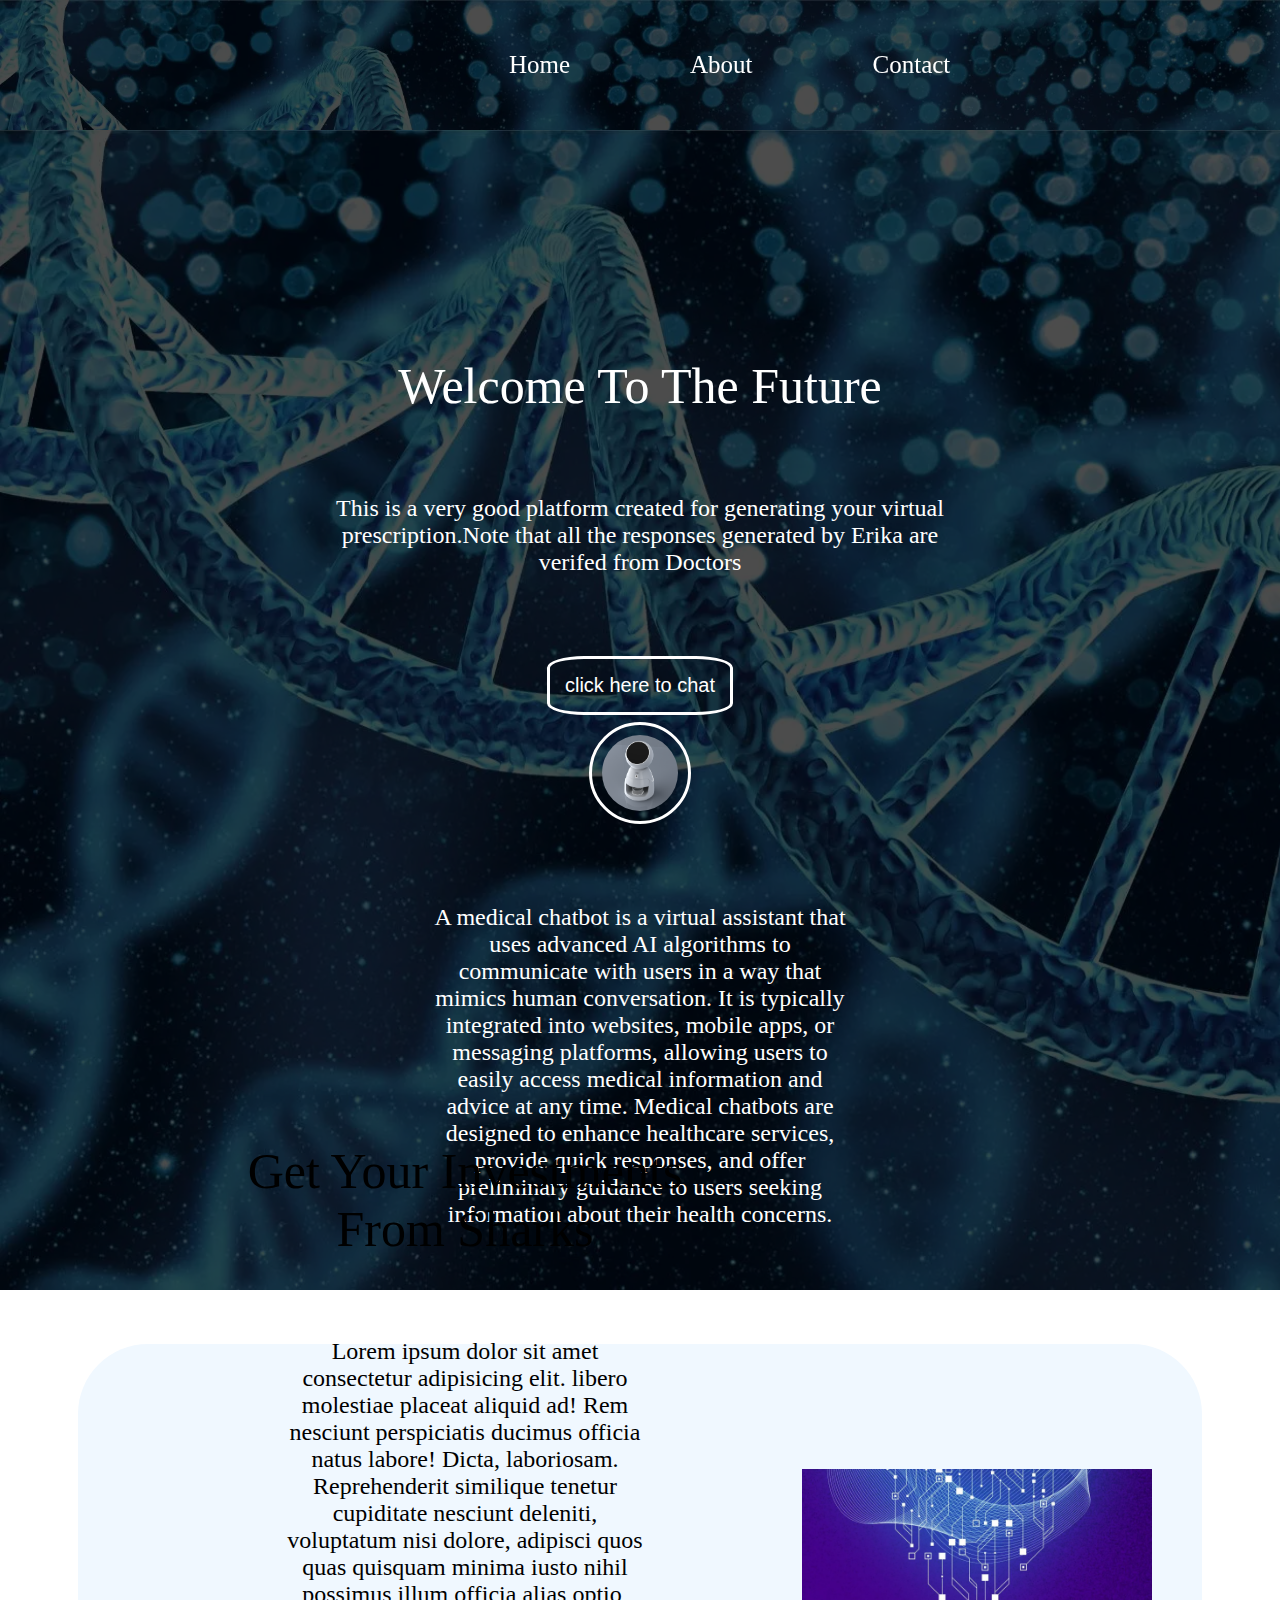
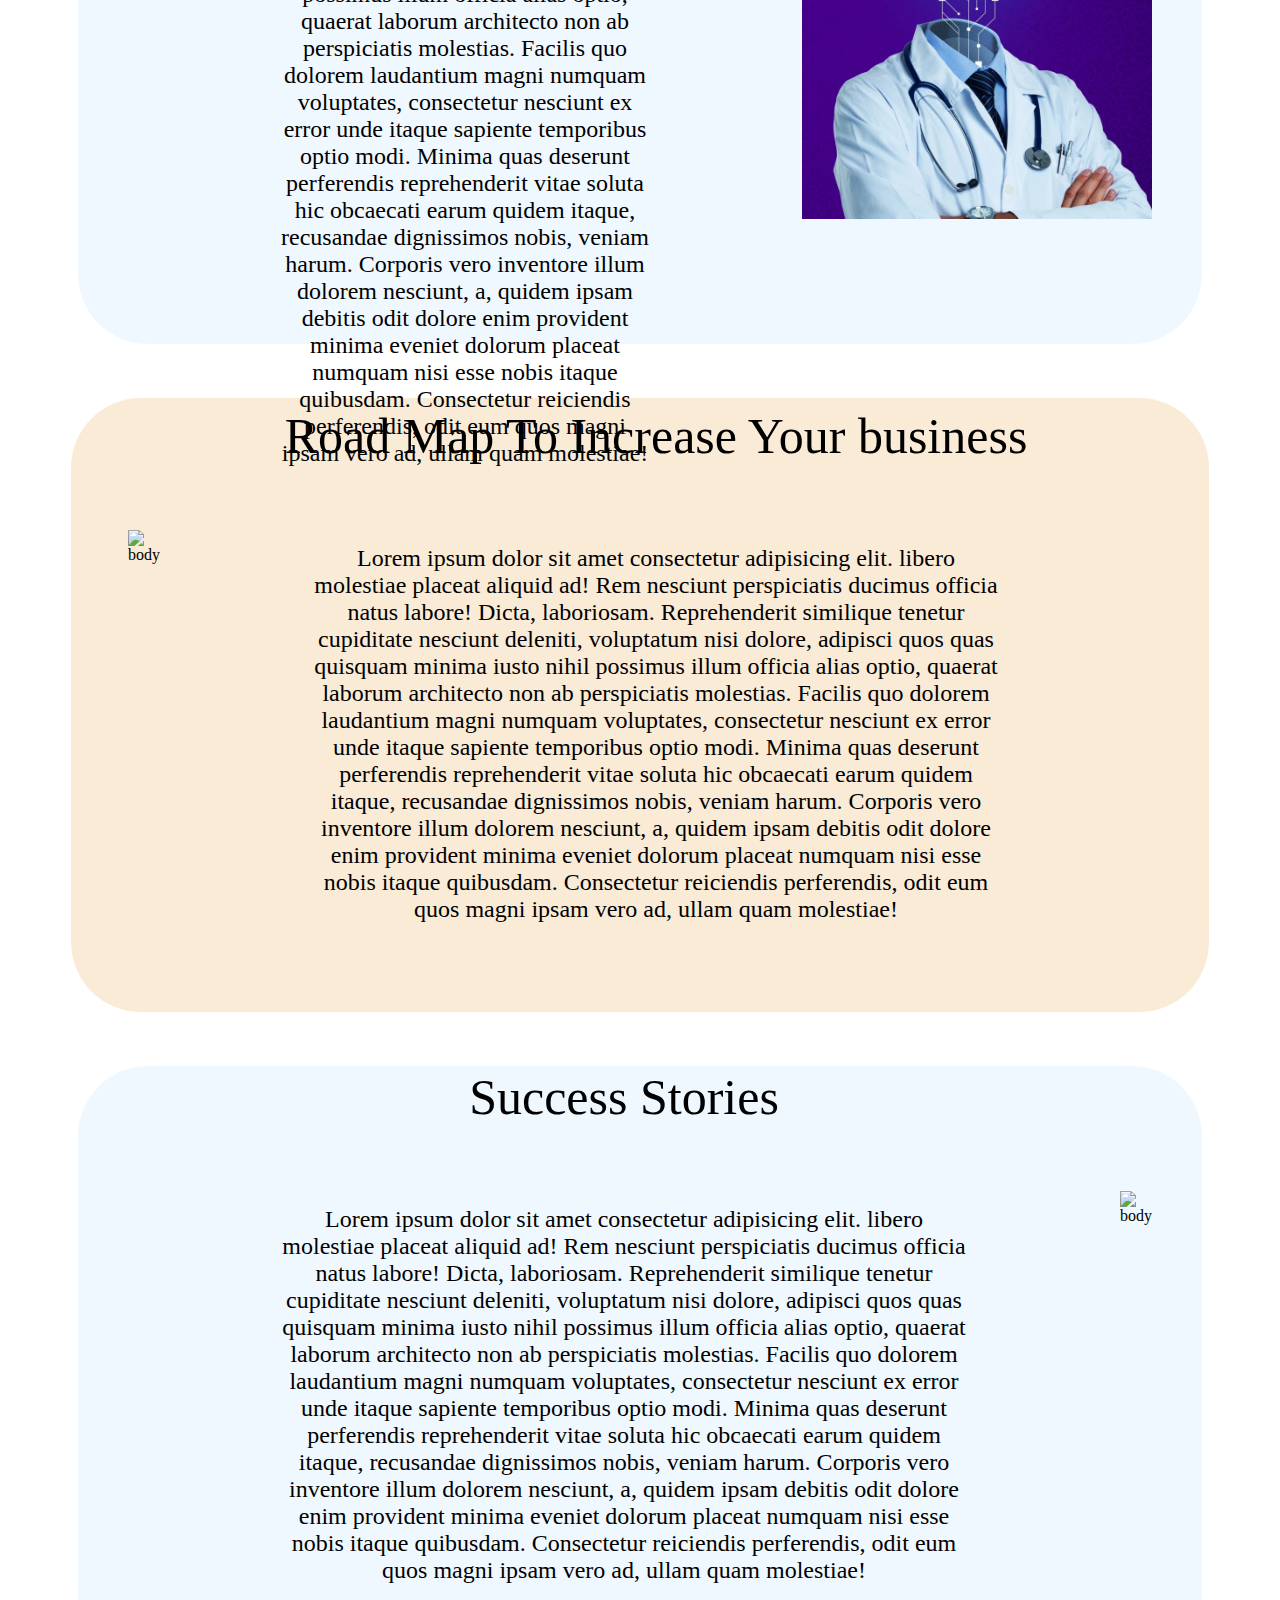
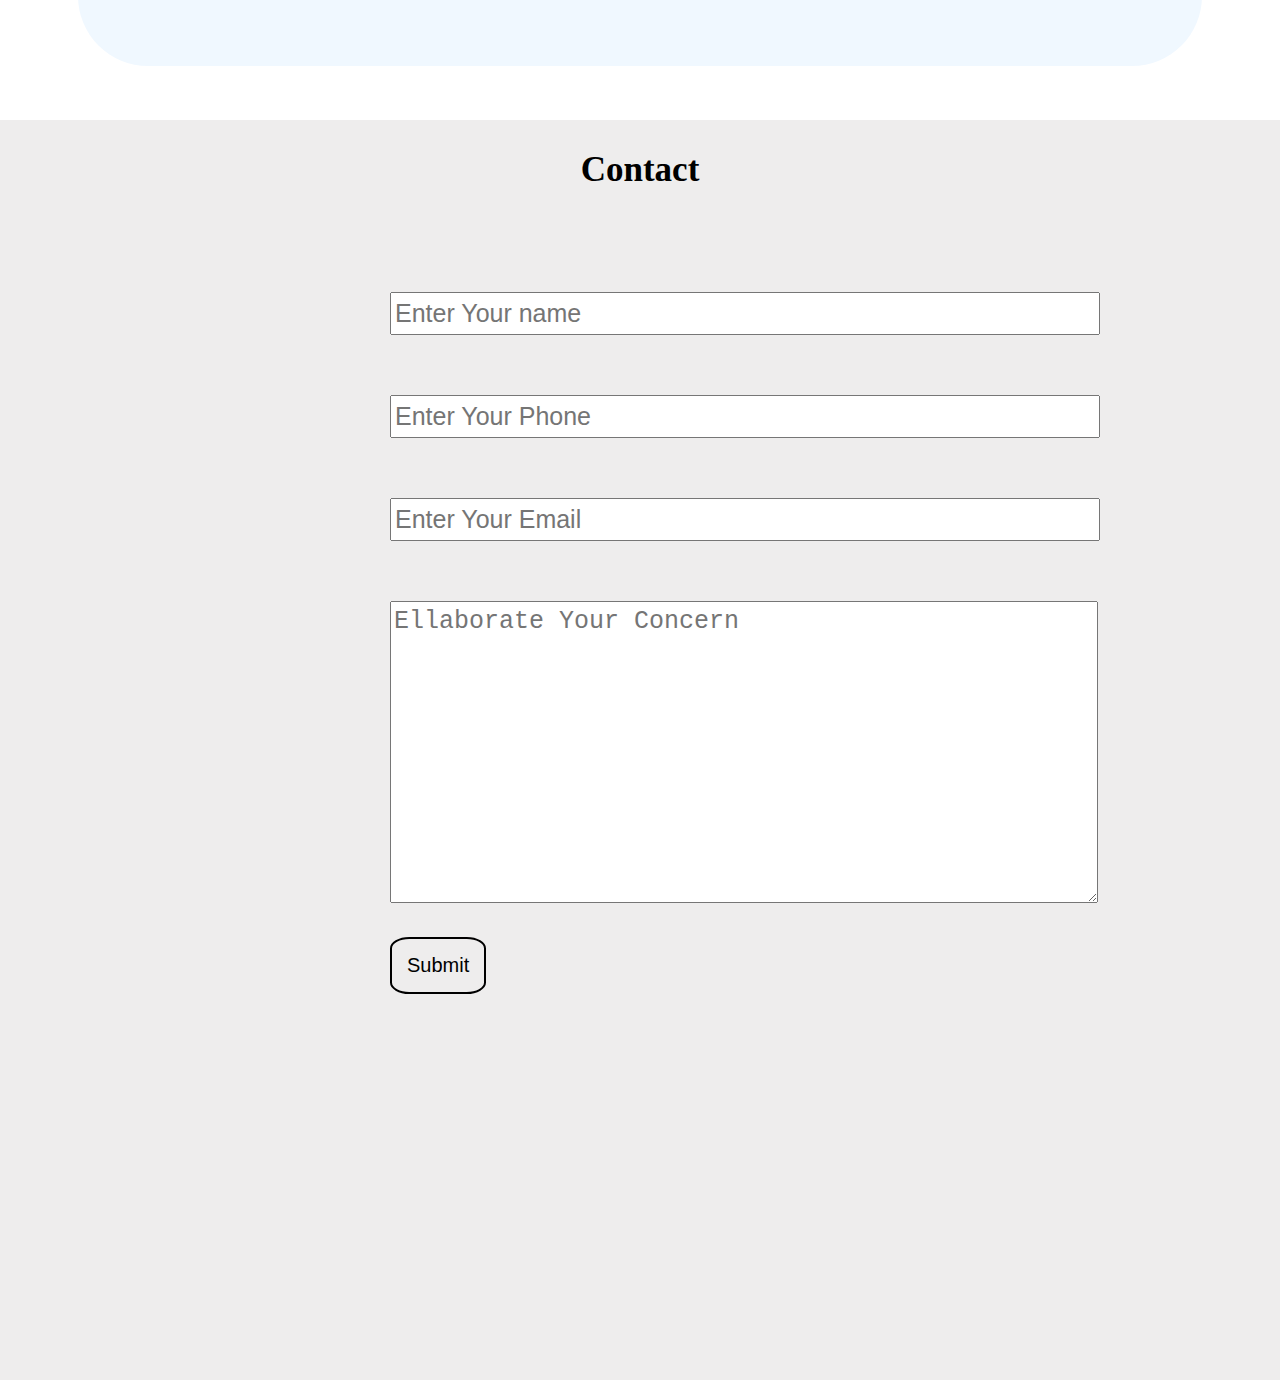
==== index.html @ d84e07f3 "Add files via upload" ====
<!DOCTYPE html>
<html lang="en">

<head>
    <meta charset="UTF-8">
    <meta name="viewport" content="width=device-width, initial-scale=1.0">
    <link rel="stylesheet" href="css/style.css">
    <link rel="stylesheet" href="https://cdnjs.cloudflare.com/ajax/libs/font-awesome/4.7.0/css/font-awesome.min.css">
    <title>Erika</title>
</head>
<body>
    <nav class="navbar background">
        <ul class="nav-list">
            <div class="logo"><img src="img/logo.jpg" alt="logo"></div>
            <li><a href="index.html" style="font-size:25px">Home</a></li>
            <li><a href="about.html" style="font-size:25px">About</a></li>
            <li><a href="#contact" style="font-size:25px">Contact</a></li>

        </ul>
        <div class="rightNav">
        </div>
    </nav>
    <section class="background firstSection">
        <div class="box-main">
            <div class="firsthalf">
                <p class="text-big">Welcome To The Future</p>
                <p class="text-small">This is a very good platform created for generating your virtual prescription.Note
                    that all the responses generated by Erika are verifed from Doctors </p>
                <div class="button">
                    <button class="btn"
                        onclick="window.location.href = 'https://colab.research.google.com/drive/1OBzU67ifyZQmqg3uUjRovOR-wBXW8RDv?authuser=1';">
                        click here to chat</button>
                </div>
            </div>
            <div class="secondHalf">
                <img src="img/body.png" alt="body">
                <p class="text-small">A medical chatbot is a virtual assistant that uses advanced AI algorithms to
                    communicate with users in a way that mimics human conversation. It is typically integrated into
                    websites, mobile apps, or messaging platforms, allowing users to easily access medical information
                    and advice at any time. Medical chatbots are designed to enhance healthcare services, provide quick
                    responses, and offer preliminary guidance to users seeking information about their health concerns.
                </p>
            </div>

        </div>
    </section>
    <br>
    <br>
    <br>
    <section class="secRight">
        <div class="paras">
            <p class="sectionTag text-big">Get Your Investments From Sharks</p>
            <p class="sectinSubTag text-small">Lorem ipsum dolor sit amet consectetur adipisicing elit. libero molestiae
                placeat aliquid ad! Rem nesciunt perspiciatis ducimus officia natus labore! Dicta, laboriosam.
                Reprehenderit similique tenetur cupiditate nesciunt deleniti, voluptatum nisi dolore, adipisci quos quas
                quisquam minima iusto nihil
                possimus illum officia alias optio, quaerat laborum architecto
                non ab perspiciatis molestias. Facilis quo dolorem laudantium
                magni numquam voluptates, consectetur nesciunt ex error unde
                itaque sapiente temporibus optio modi. Minima quas deserunt
                perferendis reprehenderit vitae soluta hic obcaecati earum
                quidem itaque, recusandae dignissimos nobis, veniam harum.
                Corporis vero inventore illum dolorem nesciunt, a, quidem ipsam
                debitis odit dolore enim provident minima eveniet dolorum
                placeat numquam nisi esse nobis itaque quibusdam. Consectetur
                reiciendis perferendis, odit eum quos magni ipsam vero ad,
                ullam quam molestiae!
            </p>
        </div>
        <div class="tumbnail">
            <img src="../img/body2.png" alt="body" class="imgFluid">
        </div>

    </section>
    <br>
    <br>
    <br>


    <section class="secleft">
        <div class="paras">
            <p class="sectionTag text-big">Road Map To Increase Your business</p>
            <p class="sectinSubTag text-small">Lorem ipsum dolor sit amet consectetur adipisicing elit. libero molestiae
                placeat aliquid ad! Rem nesciunt perspiciatis ducimus officia natus labore! Dicta, laboriosam.
                Reprehenderit similique tenetur cupiditate nesciunt deleniti, voluptatum nisi dolore, adipisci quos quas
                quisquam minima iusto nihil
                possimus illum officia alias optio, quaerat laborum architecto
                non ab perspiciatis molestias. Facilis quo dolorem laudantium
                magni numquam voluptates, consectetur nesciunt ex error unde
                itaque sapiente temporibus optio modi. Minima quas deserunt
                perferendis reprehenderit vitae soluta hic obcaecati earum
                quidem itaque, recusandae dignissimos nobis, veniam harum.
                Corporis vero inventore illum dolorem nesciunt, a, quidem ipsam
                debitis odit dolore enim provident minima eveniet dolorum
                placeat numquam nisi esse nobis itaque quibusdam. Consectetur
                reiciendis perferendis, odit eum quos magni ipsam vero ad,
                ullam quam molestiae!
            </p>
        </div>
        <div class="tumbnail">
            <img src="https://source.unsplash.com/900x900/?DNA,thermometer" alt="body" class="imgFluid">
        </div>
    </section>
    <br>
    <br>
    <br>

    <section class="secRight">
        <div class="paras">
            <p class="sectionTag text-big">Success Stories</p>
            <p class="sectinSubTag text-small">Lorem ipsum dolor sit amet consectetur adipisicing elit. libero molestiae
                placeat aliquid ad! Rem nesciunt perspiciatis ducimus officia natus labore! Dicta, laboriosam.
                Reprehenderit similique tenetur cupiditate nesciunt deleniti, voluptatum nisi dolore, adipisci quos quas
                quisquam minima iusto nihil
                possimus illum officia alias optio, quaerat laborum architecto
                non ab perspiciatis molestias. Facilis quo dolorem laudantium
                magni numquam voluptates, consectetur nesciunt ex error unde
                itaque sapiente temporibus optio modi. Minima quas deserunt
                perferendis reprehenderit vitae soluta hic obcaecati earum
                quidem itaque, recusandae dignissimos nobis, veniam harum.
                Corporis vero inventore illum dolorem nesciunt, a, quidem ipsam
                debitis odit dolore enim provident minima eveniet dolorum
                placeat numquam nisi esse nobis itaque quibusdam. Consectetur
                reiciendis perferendis, odit eum quos magni ipsam vero ad,
                ullam quam molestiae!
            </p>
        </div>
        <div class="tumbnail">
            <img src="https://source.unsplash.com/900x900/?medications" alt="body" class="imgFluid">
        </div>
    </section>
    <br>
    <br>
    <br>

    <section id="contact" class="contact">
        <h2 class="text-center">Contact</h2>
        <div class="form">
            <input class="form-input" type="text" name="name" id="name" placeholder="Enter Your name">
            <input class="form-input" type="Phone" name="Phone" id="Phone" placeholder="Enter Your Phone">
            <input class="form-input" type="email" name="email" id="email" placeholder="Enter Your Email">
            <textarea class="form-input" name="text" id="text" cols="30" rows="10"
                placeholder="Ellaborate Your Concern"></textarea>
            <button class="btn btn-dark">Submit</button>
        </div>
    </section>
</body>

</html>
---- css/style.css ----
* {
    margin: 0;
    padding: 0%;
}

.logo {
    width: 20%;
    display: flex;
    justify-content: center;
    align-items: center;


}

.logo img {

    width: 47%;
    border: 3px solid white;
    border-radius: 50%;
}

.navbar {
    display: flex;
    align-items: center;
    justify-content: center;
    position: sticky;
    top: 0;
    cursor: pointer;


}

.nav-list {
    width: 70%;
    display: flex;
    align-items: center;
}
.nav-list li {
    list-style: none;
    padding: 29px 60px;
}

.nav-list li a {
    color: white;
    text-decoration: none;
    
}
.nav-list li a:hover {
    color: gray;
}

.rightNav {
    cursor: pointer;
    width: 50%;
    text-align: right;

}

.btn{
    padding: 15px;
    border: 3px solid white;
    border-radius: 20%;
    font-size: 17px;
}


#search{
    padding: 15px 40px 15px 40px;
    font-size: 20px;
    border: 2px solid gray;
    border-radius: 10px;
}

.background{
    background: rgba(0, 0, 0, 0.7) url('../img/dna.webp');
    background-size: cover;
    background-blend-mode: darken;

}

.firstSection{
    height: 80vh;
    padding: 220px;
}

.boxmain{
    display: flex;
    justify-content: center;
    align-items: center;
    color: white;
    font-family: 'Segoe UI', Tahoma, Geneva, Verdana, sans-serif;
    max-width: 50%; 
    height: 80%; 
   
}

.firsthalf{
    color: white;
    font-size: 30px;
    display: flex;
    justify-content: center;
    align-items: center;
    padding: 90px;
    flex-direction: column;

}



.secondHalf{
    width: 70%;
    display: flex;
    justify-content: right;
    font-size: 25px;
    align-items: center;
    color: white;
    margin: auto;
    font-size: 23px;
    flex-direction: row-reverse;
}

.secondHalf img{
    width: 13%;
    padding: 10px;
    border: 3px solid white;
    border-radius: 150%;
    display: block;
    margin: auto;

}

.btn-sm{
    vertical-align: middle;
}

.btn{
    padding: 15px;
    border: 3px solid white;
    border-radius: 20%;
    font-size: 20px;
    cursor: pointer;
    background: none;
    color: white;
}

.text-big{
    font-size: 50px;
    text-align: center;
}

.text-small{
    font-size: 24px;
    text-align: center;
    padding: 80px;
}

.secRight{
    height: 500px;
    display: flex;
    align-items: center;
    justify-content: center;
    margin: auto;
    max-width: 80%;
    padding: 50px;
    background-color: aliceblue;
    border-radius: 70px;

}
.secleft{
    height: 500px;
    display: flex;
    align-items: center;
    justify-content: center;
    margin: auto;
    max-width: 80%;
    flex-direction: row-reverse;
    background-color: antiquewhite;
    border-radius: 70px;
    padding: 57px;

}

.tumbnail{
    display: flex;
    height: 350px;
    max-width: 570px;
    justify-content: left;
}

.aboutbody{
    display: flex;
    height: 350px;
    max-width: 570px;
    justify-content: left
}
.sectionTag .text-big{
    font-size: 45px;

}

.sectionSubTag .text-small{
    font-size: 24px;
    padding: 60px;

}

.paras{
    font-size: 45px;
    padding: 70px;
}

.aboutbody{
    display: flex;
    height: 350px;
    max-width: 590px;
    justify-content: left
}
.contact{
    background-color: #eeeded;
    height: 140vh;
}
.text-center{
    text-align: center;
    font-size: 35px;
    padding: 30px;
}
.form{
    max-width: 500px;
    margin: 42px auto;
}
.form-input{
    margin: 30px 0;
    width: 140%;
    font-size: 25px;
    padding: 5px 3px;
}
.btn-dark{
    color: black;
    border: 2px solid black;
}
.section{
    display: flex;
    align-items: center;
    justify-content: space-evenly;
    max-width: 80%;
    margin: auto;

}









@media only screen and (max-width:1977px){
    .nav-list{
       text-align: center;
       justify-content: center;
    }
    .navbar{
        flex-direction: column;
        height: 130px;
        position: sticky;
    }
    .rightNav{
        text-align: center;
    }
    #search{
        width: 100%;
    }
    .logo{
        opacity: 0;
    }
    .boxmain{
        flex-direction: column-reverse;
        justify-content: center;
        display: flex;
        max-width: 100%
    }
    .secondHalf{
        flex-direction: column;
    }
    .firsthalf{
        padding: 7px;
    }
    .section{
        flex-direction: column;
    }
    .text-big{
        text-align: center;
    }
    .text-small{
        text-align: center;
    }
    .btn{
        text-align: center;
    }
    .btn-sm{
        text-align: center;
    }
    .btn-dark{
        text-align: center;
    }
 
}
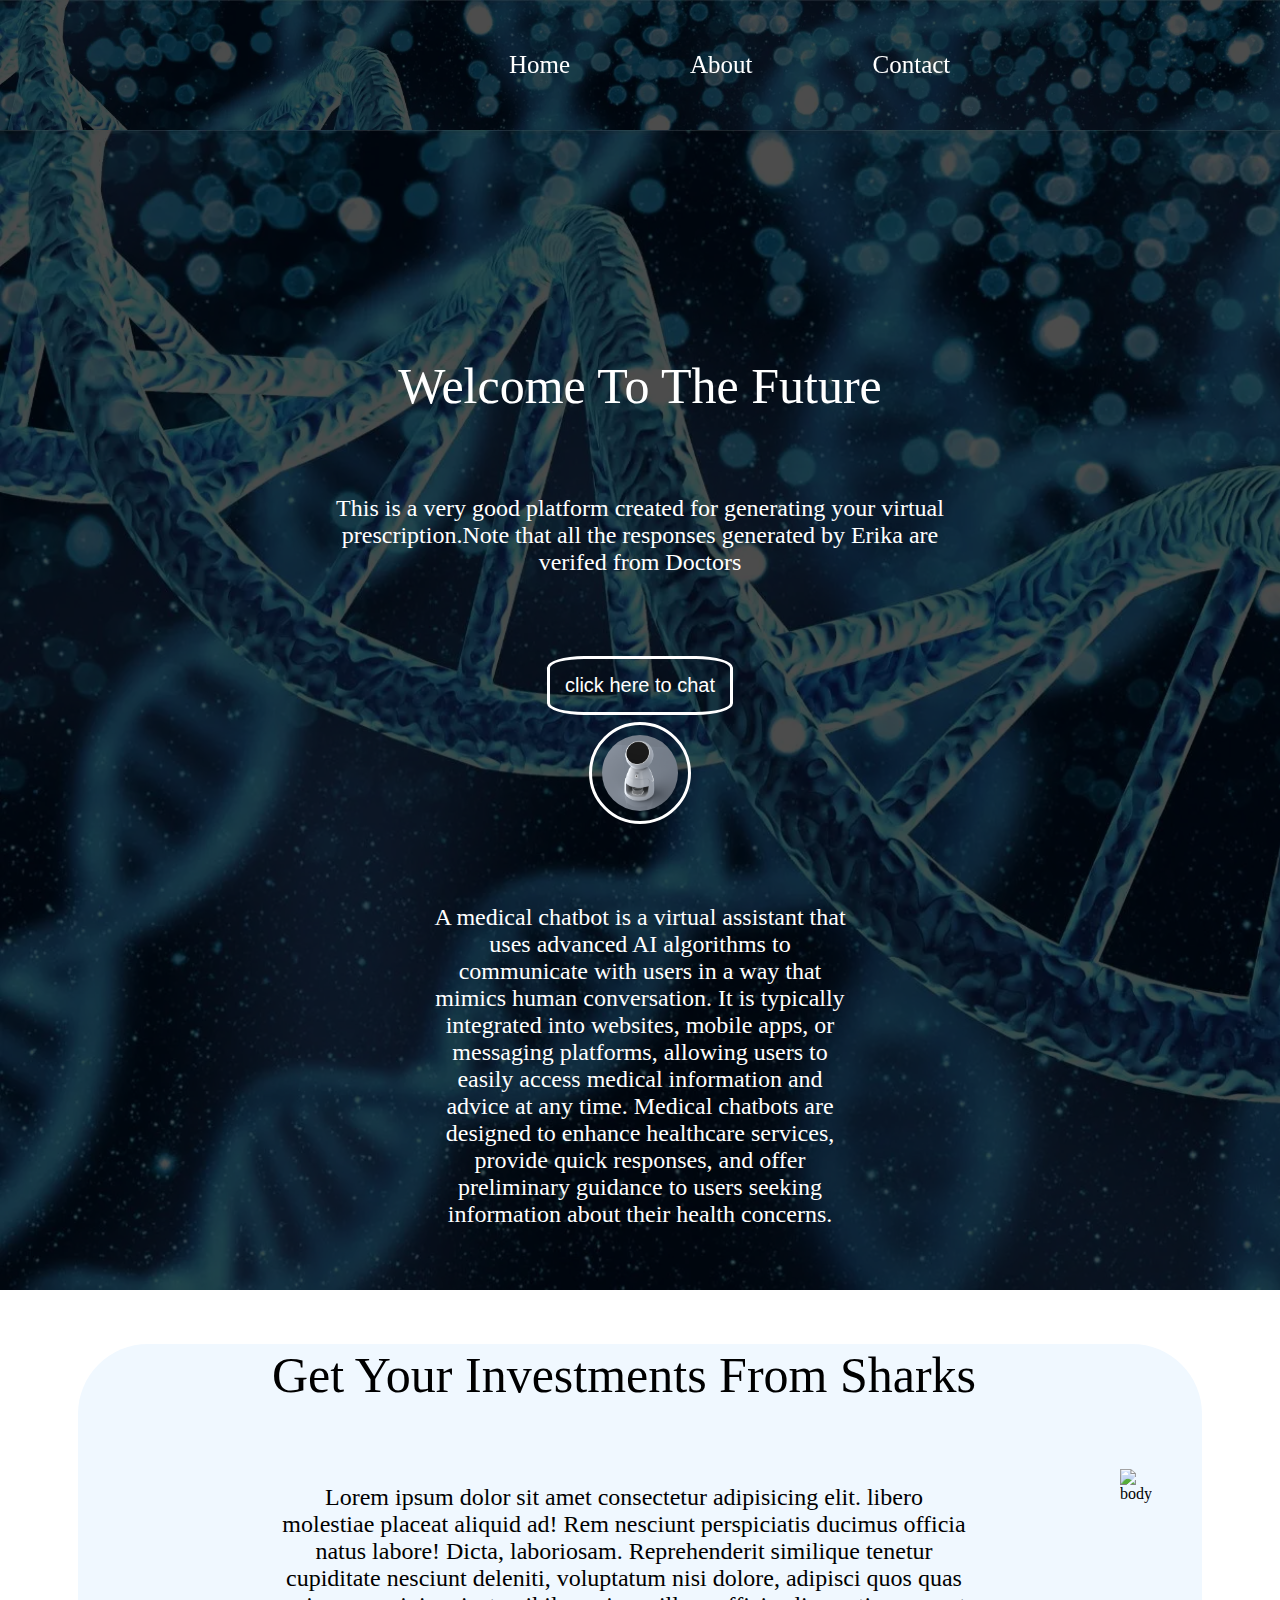
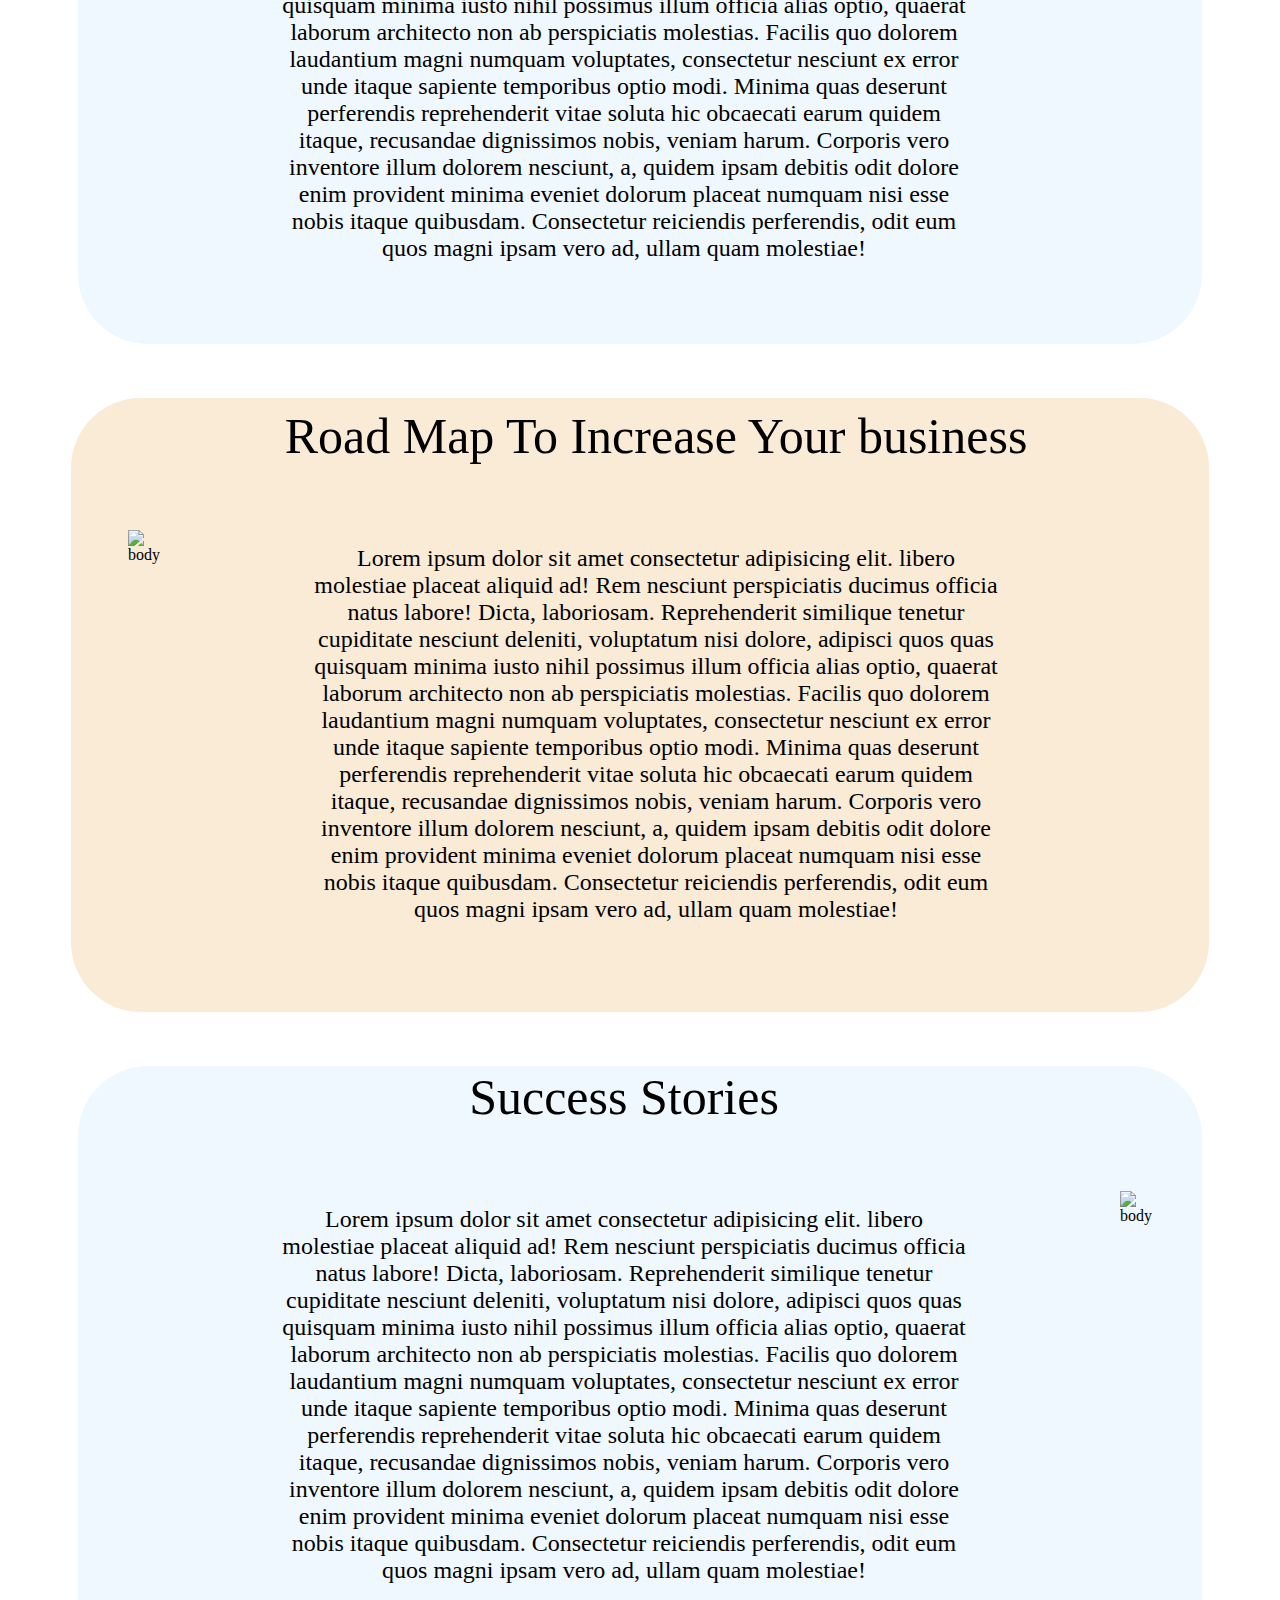
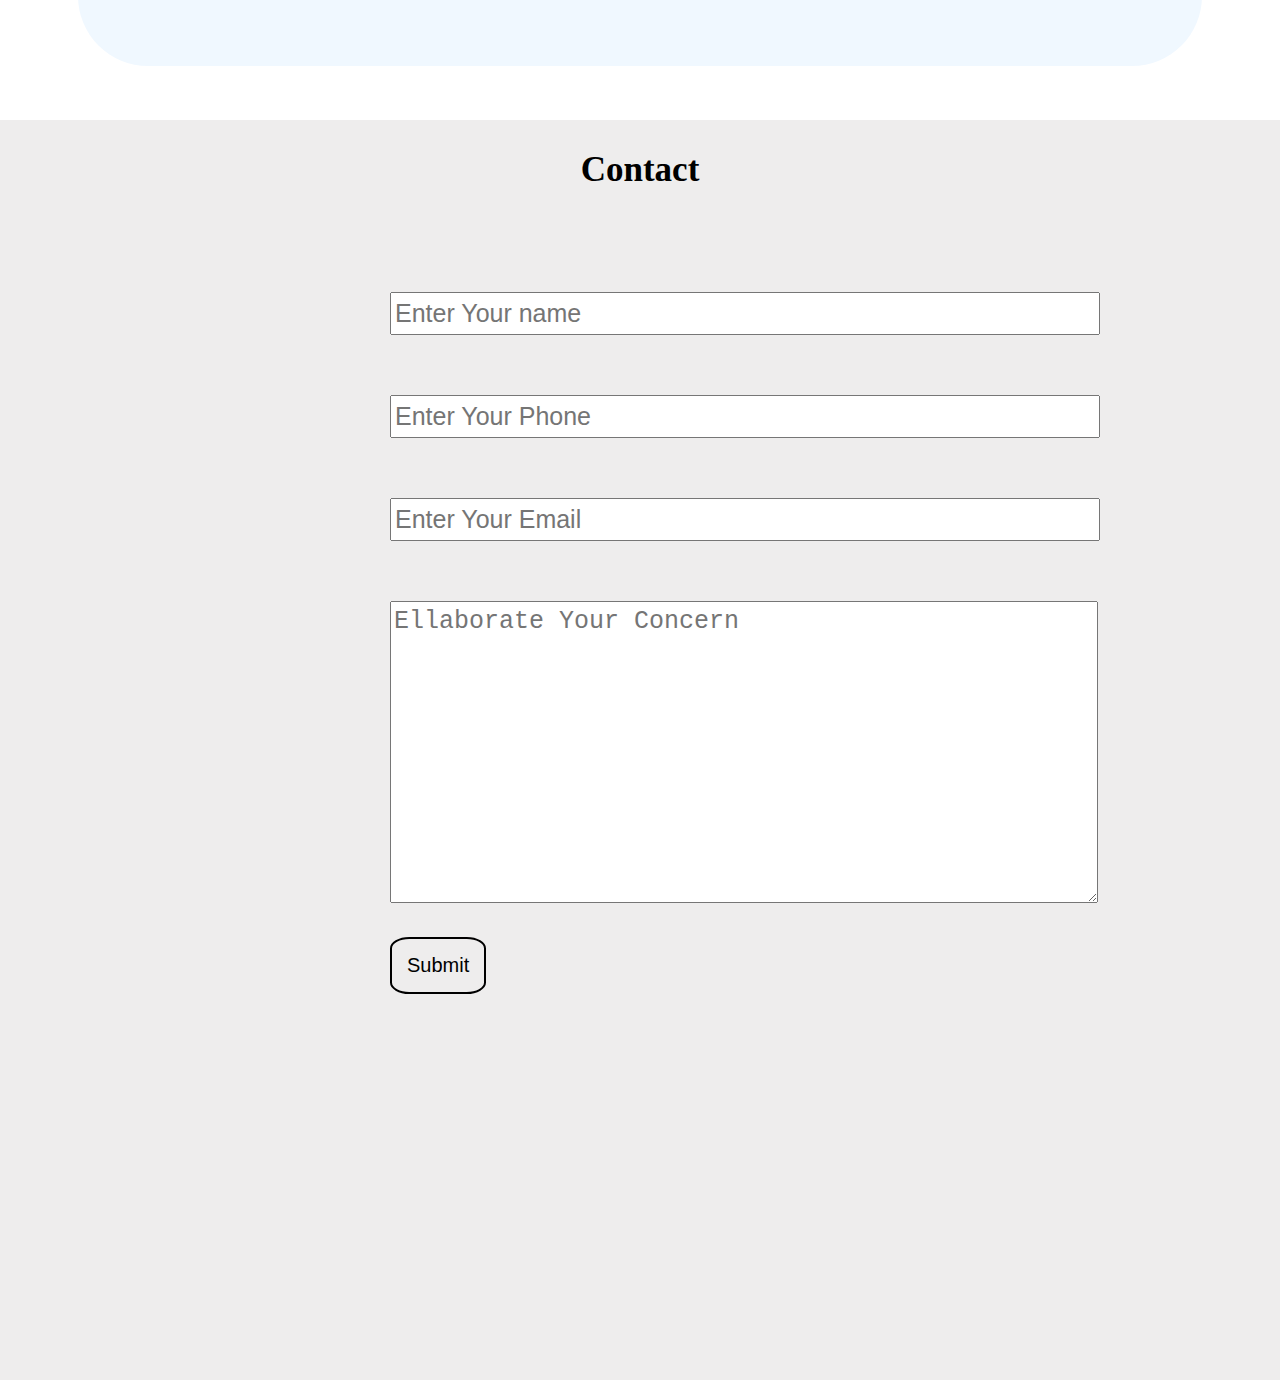
==== commit 56c95c61: "Update index.html" ====
--- a/index.html
+++ b/index.html
@@ -68,7 +68,7 @@
             </p>
         </div>
         <div class="tumbnail">
-            <img src="../img/body2.png" alt="body" class="imgFluid">
+            <img src="https://source.unsplash.com/900x900/?Doctors" alt="body" class="imgFluid">
         </div>
 
     </section>
@@ -146,4 +146,4 @@
     </section>
 </body>
 
-</html>+</html>
